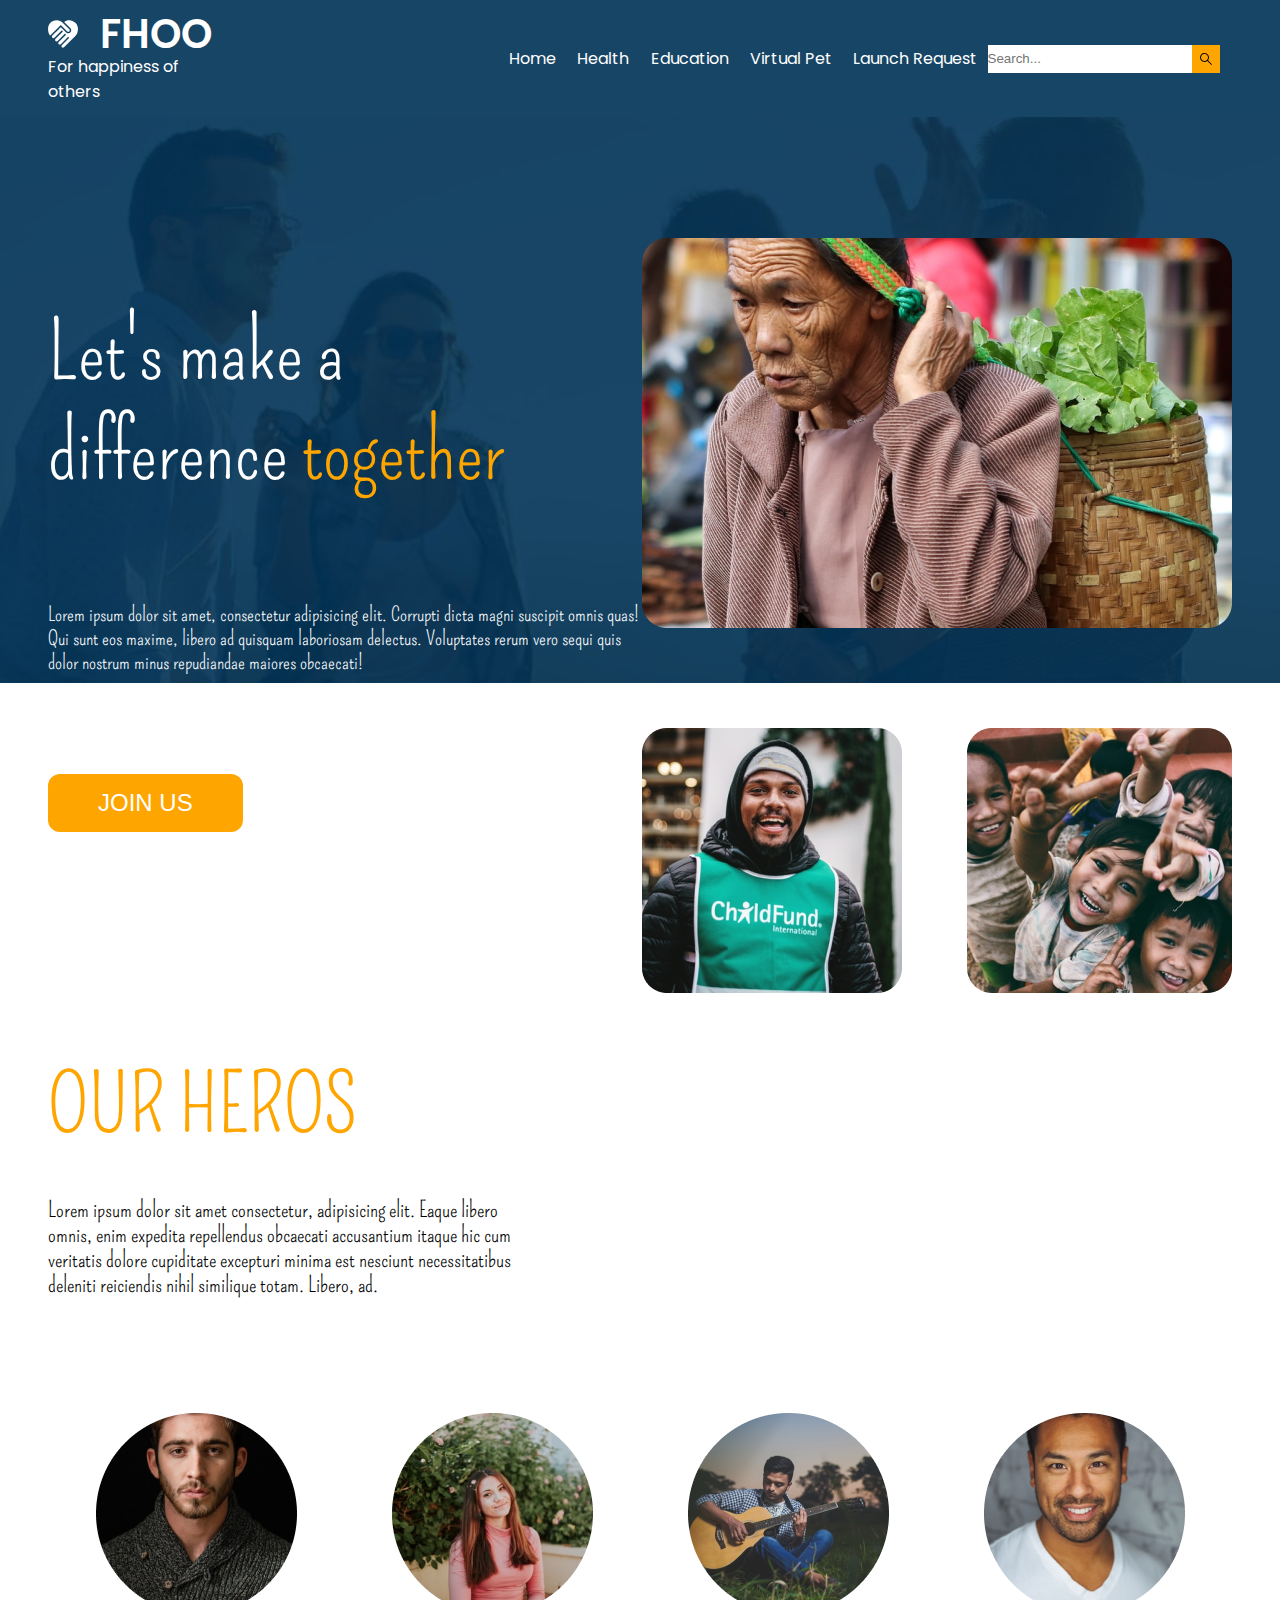
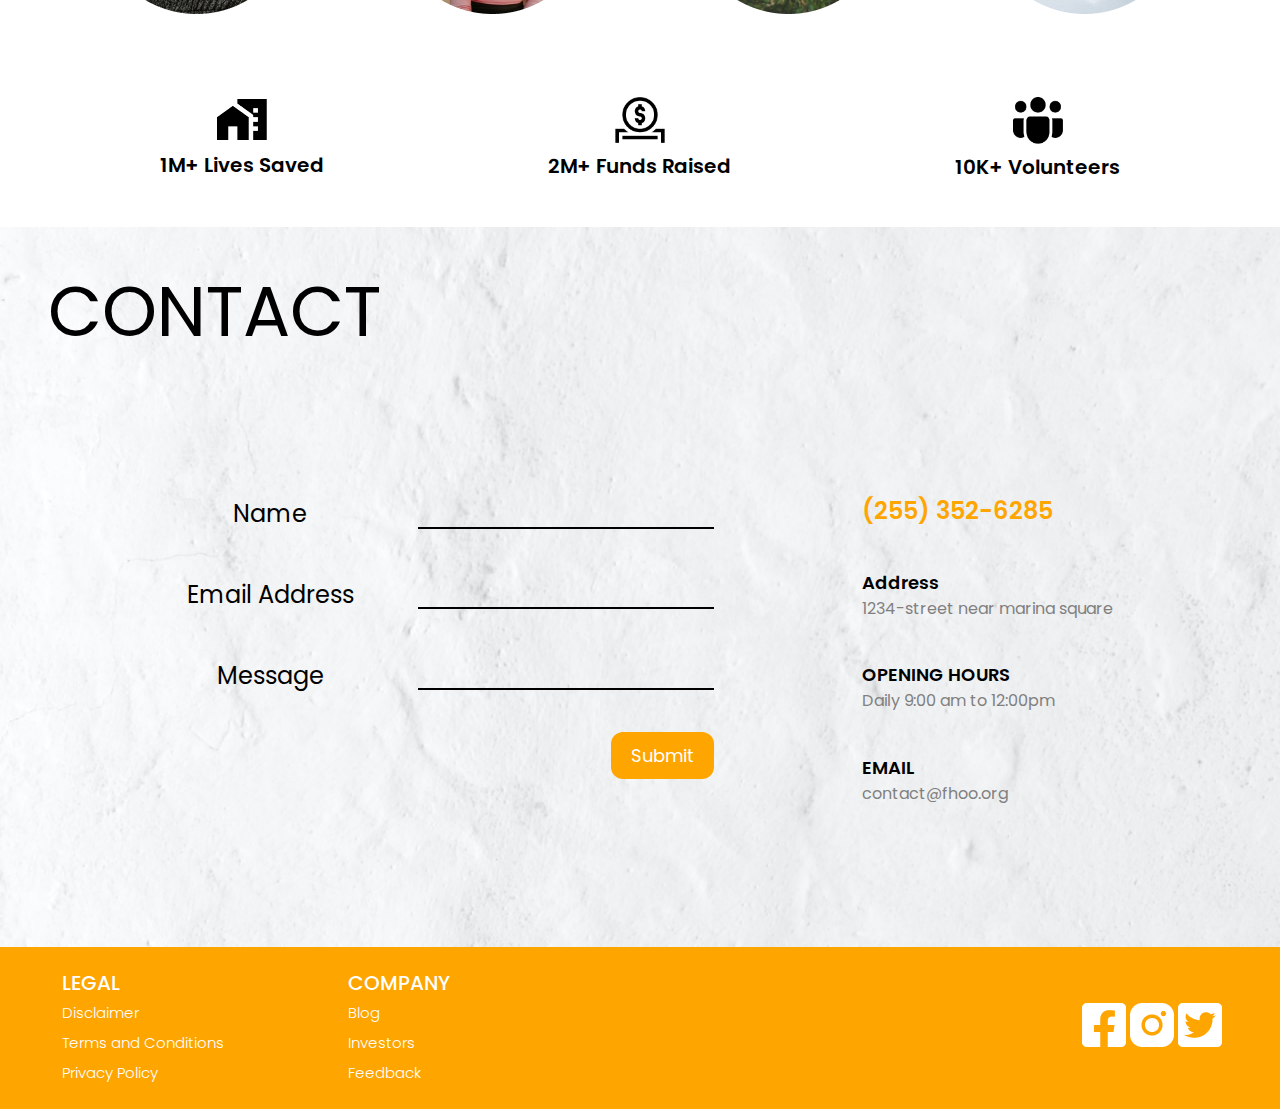
==== HTML/afterlogin_homepage.html @ 7c35b4ed "afterlogin and user dashboard page added" ====
<!DOCTYPE html>
<html lang="en">
    
<head>
    <meta charset="UTF-8">
    <meta http-equiv="X-UA-Compatible" content="IE=edge">
    <meta name="viewport" content="width=device-width, initial-scale=1.0">
    <title>FHOO</title>
    <link rel="stylesheet" href="/CSS/afterlogin_homepage.css">
    <link rel="preconnect" href="https://fonts.gstatic.com">
    <link href="https://fonts.googleapis.com/css2?family=Poppins:wght@100;200;300;400;500;600;700&display=swap" rel="stylesheet">
    <link rel="preconnect" href="https://fonts.gstatic.com">
    <link href="https://fonts.googleapis.com/css2?family=Pompiere&display=swap" rel="stylesheet">
</head>

<body>
    <nav id="navbar">
        <div class="logo">
            <div class="main-logo">
                <svg width="30" height="28" viewBox="0 0 30 28" fill="none" xmlns="http://www.w3.org/2000/svg">
                    <path d="M16.125 1.91009C17.625 0.830088 19.365 0.290088 21.33 0.290088C22.41 0.290088 23.595 0.575088 24.885 1.17509C26.175 1.76009 27.195 2.45009 27.945 3.24509C29.49 5.16509 30.135 7.40009 29.91 9.95009C29.67 12.5001 28.83 14.4951 27.375 15.9051L15.99 27.2901C15.705 27.5751 15.345 27.7101 14.925 27.7101C14.505 27.7101 14.16 27.5751 13.875 27.2901C13.7365 27.1534 13.6277 26.9896 13.5554 26.8089C13.4831 26.6283 13.4489 26.4346 13.455 26.2401C13.455 25.8201 13.59 25.4601 13.875 25.1751L20.76 18.2901C21.135 17.9601 21.135 17.6151 20.76 17.2401C20.385 16.8651 20.04 16.8651 19.71 17.2401L12.825 24.1251C12.6862 24.2649 12.5199 24.3744 12.3365 24.4467C12.1532 24.519 11.9569 24.5525 11.76 24.5451C11.34 24.5451 10.995 24.4101 10.71 24.1251C10.5715 23.9884 10.4627 23.8246 10.3904 23.6439C10.3181 23.4633 10.2839 23.2696 10.29 23.0751C10.29 22.6551 10.425 22.2951 10.71 22.0101L17.595 15.1251C18 14.7501 18 14.3751 17.595 14.0001C17.25 13.6251 16.92 13.6251 16.545 14.0001L9.66001 20.9601C9.51961 21.0978 9.35301 21.2059 9.17008 21.278C8.98714 21.3502 8.7916 21.3849 8.59501 21.3801C8.17501 21.3801 7.81501 21.2451 7.50001 20.9601C7.20001 20.6751 7.05001 20.3301 7.05001 19.9101C7.05001 19.4901 7.21501 19.1151 7.54501 18.7851L14.445 11.8851C14.82 11.5101 14.82 11.1651 14.445 10.8351C14.07 10.5051 13.71 10.5051 13.38 10.8351L6.42001 17.7501C6.09001 18.0501 5.74501 18.2151 5.37001 18.2151C4.95001 18.2151 4.59001 18.0651 4.32001 17.7501C4.03501 17.4501 3.88501 17.0901 3.88501 16.6701C3.88501 16.2501 4.03501 15.9051 4.32001 15.6201C8.91001 11.0001 11.745 8.21009 12.825 7.17509L18.165 12.4551C18.75 13.0101 19.425 13.2951 20.25 13.2951C21.3 13.2951 22.125 12.8751 22.74 12.0351C23.16 11.4201 23.31 10.7451 23.19 9.99509C23.07 9.24509 22.755 8.61509 22.245 8.09009L16.125 1.91009ZM19.215 11.4051L12.825 5.00009L2.20501 15.6201C0.94501 14.3451 0.22501 12.3951 0.0600105 9.74009C-0.10499 7.10009 0.61501 4.80509 2.20501 2.88509C3.99001 1.11509 6.12001 0.215088 8.59501 0.215088C11.085 0.215088 13.2 1.11509 14.925 2.88509L21.33 9.29009C21.615 9.57509 21.75 9.92009 21.75 10.3401C21.75 10.7601 21.615 11.1201 21.33 11.4051C21.045 11.6751 20.7 11.8251 20.25 11.8251C19.845 11.8251 19.5 11.6751 19.215 11.4051Z" fill="white"/>
                </svg>
                <span class="name">FHOO</span>     
            </div>
           <div class="logo-text"><p>For happiness of others</p></div>
        </div>

        <div class="navlinks">
            <ul>
                <li>
                    <a href="#" class="nav-btn" onclick="Redirect_home();">Home</a>
                </li>
                <li>
                    <a href="#" onclick="myFunction_1(event)" class="nav-btn dropdown-menu">Health</a>
                    <div class="dropdown">
                        <div id="blood-bank" onclick="Redirect_blood();">Blood Bank</div>
                        <div id="food-bank" onclick="Redirect_food();">Food Bank</div>
                        <div id="medical-requirements" onclick="Redirect_medical();">Medical Requirements</div>
                    </div>
                </li>
                <li>
                    <a href="#" onclick="myFunction_2(event)" class="nav-btn dropdown-menu">Education</a>
                    <div class="dropdown">
                        <div id="volunteer">Volunteer</div>
                        <div id="donate">Donate</div>
                    </div>
                </li>
                <li>
                    <a href="#" class="nav-btn">Virtual Pet</a>
                </li>
                <li>
                    <a href="#" class="nav-btn">Launch Request</a>
                </li>
            </ul>

        </div>

        <div class="nav-search">

            <input type="text" placeholder="Search...">
            <svg class = "search-bg"width="28" height="28" viewBox="0 0 28 28" fill="none" xmlns="http://www.w3.org/2000/svg">
                <rect width="28" height="28" fill="#FFA500"/>
            </svg>
            <svg class="search-icon" width="12" height="12" viewBox="0 0 12 12" fill="none" xmlns="http://www.w3.org/2000/svg">
                <path d="M7.30903 8.01603C6.41045 8.73391 5.27109 9.08049 4.12496 8.98457C2.97883 8.88865 1.91293 8.35753 1.14617 7.50027C0.379405 6.64302 -0.0300168 5.52471 0.00198856 4.37502C0.0339939 3.22533 0.504997 2.13153 1.31827 1.31827C2.13153 0.504997 3.22533 0.0339939 4.37502 0.00198856C5.52471 -0.0300168 6.64302 0.379405 7.50027 1.14617C8.35753 1.91293 8.88865 2.97883 8.98457 4.12496C9.08049 5.27109 8.73391 6.41045 8.01603 7.30903L11.854 11.146C11.9479 11.2399 12.0007 11.3673 12.0007 11.5C12.0007 11.6328 11.9479 11.7601 11.854 11.854C11.7601 11.9479 11.6328 12.0007 11.5 12.0007C11.3673 12.0007 11.2399 11.9479 11.146 11.854L7.31003 8.01603H7.30903ZM8.00003 4.50003C8.00003 4.0404 7.9095 3.58528 7.73361 3.16064C7.55772 2.736 7.29991 2.35016 6.9749 2.02516C6.6499 1.70015 6.26406 1.44234 5.83942 1.26645C5.41478 1.09056 4.95966 1.00003 4.50003 1.00003C4.0404 1.00003 3.58528 1.09056 3.16064 1.26645C2.736 1.44234 2.35016 1.70015 2.02516 2.02516C1.70015 2.35016 1.44234 2.736 1.26645 3.16064C1.09056 3.58528 1.00003 4.0404 1.00003 4.50003C1.00003 5.42829 1.36878 6.31853 2.02516 6.9749C2.68153 7.63128 3.57177 8.00003 4.50003 8.00003C5.42829 8.00003 6.31853 7.63128 6.9749 6.9749C7.63128 6.31853 8.00003 5.42829 8.00003 4.50003Z" fill="black"/>
            </svg>     
        </div>

        <div class="profile">
            <img onclick="myFunction_3(event)" src="/Assets/Ellipse 7.png">
            <div class="dropdown1">
                <div id="profile" onclick="Redirect_userdashboard();">Profile</div>
                <div id="logout" onclick="Redirect_home();">Log Out</div>
            </div>
        </div>
    </nav>

    <div class="home-content">
        <div class="home-left">
            <div class="home-heading">
                <p>Let's make a</p>
                <p>difference <span>together</span></p>
            </div>
            <div class="home-text">
                <p>Lorem ipsum dolor sit amet, consectetur adipisicing elit. Corrupti dicta magni suscipit omnis quas! Qui sunt eos   maxime, libero ad quisquam laboriosam delectus. Voluptates rerum vero sequi quis dolor nostrum minus repudiandae maiores obcaecati!</p>
            </div>
            <div class="home-btn"><button class = "join-btn" onclick="Redirect_signup();">JOIN US</button></div>
        </div>
        <div class="home-right">
            <div class="main-img"><img src="/Assets/home image 1.png" alt="home page image 1" class="home-img"></div>
            <div class="secondary-img">
                <img src="/Assets/home image 2.png" alt="home page image 2" class="home-img">
                <img src="/Assets/home image 3.png" alt="home page image 3" class="home-img">
            </div>
        </div>
    </div>

    <div class="hero-section">
        <div class="hero-heading">
            <p class="hero-head">OUR HEROS</p>
            <p class="hero-text">Lorem ipsum dolor sit amet consectetur, adipisicing elit. Eaque libero omnis, enim expedita repellendus obcaecati accusantium itaque hic cum veritatis dolore cupiditate excepturi minima est nesciunt necessitatibus deleniti reiciendis nihil similique totam. Libero, ad.</p>
        </div>
        <div class="hero-img">
            <img src="/Assets/hero image 1.png" alt="member image">
            <img src="/Assets/hero image 2.png" alt="member image">
            <img src="/Assets/hero image 3.png" alt="member image">
            <img src="/Assets/hero image 4.png" alt="member image">
        </div>
        <div class="work">
            <div class="lives-rescue">
                <img src="/Assets/building icon.png" alt="">
                <p>1M+ Lives Saved</p>
            </div>
            <div class="funds">
                <img src="/Assets/funds icon.png" alt="">
                <p>2M+ Funds Raised</p>
            </div>
            <div class="volunteers">
                <img src="/Assets/member icon.png" alt="">
                <p>10K+ Volunteers</p>
            </div>
        </div>
    </div>

    <div class="contact-section">
        <div class="contact-heading">CONTACT</div>
        <div class="main-contact">
            <div class="contact-left">
                <form action="#" id="form">
                    <div class="contact-name form-divs">
                        <p>Name</p>
                        <input type="text">
                    </div>
                    <div class="contact-email form-divs">
                        <p>Email Address</p>
                        <input type="email" name="email" id="email-address">
                    </div>
                    <div class="contact-msg form-divs">
                        <p>Message</p>
                        <input type="text">
                    </div>
                    
                    <div class="submit form-divs">
                        <div id="submit">Submit</div>
                    </div>
                    <span id="msg"></span>
                </form>
            </div>
            <div class="contact-right">
                <div class="phone">(255) 352-6285</div>
                <div class="address">
                    <p class="right-heads">Address</p>
                    <p class="right-text">1234-street near marina square</p>
                </div>
                <div class="opening-hrs">
                    <p class="right-heads">OPENING HOURS</p>
                    <p class="right-text">Daily 9:00 am to 12:00pm</p>
                </div>
                <div class="email-id">
                    <p class="right-heads">EMAIL</p>
                    <p class="right-text">contact@fhoo.org</p>
                </div>
            </div>
        </div>
    </div>

    <footer>
        <div class="footer-left">
            <div class="left-list">
                <p class="left-heading">LEGAL</p>
                <p class="left-text">Disclaimer</p>
                <p class="left-text">Terms and Conditions</p>
                <p class="left-text">Privacy Policy</p>
            </div>
            <div class="right-list">
                <p class="left-heading">COMPANY</p>
                <p class="left-text">Blog</p>
                <p class="left-text">Investors</p>
                <p class="left-text">Feedback</p>
            </div>
        </div>
        <div class="footer-right">
            <div class="social-icons">
                <a href="#"><img src="/Assets/facebook icon.png" alt="facebook icon"></a>
                <a href="#"><img src="/Assets/instagram icon.png" alt="instagram icon"></a>
                <a href="#"><img src="/Assets/twitter icon.png" alt="twitter icon"></a>
            </div>
        </div>
    </footer>
    <script type="text/javascript" src="/Js/App.js"></script>
</body>
</html>
---- CSS/afterlogin_homepage.css ----
*{
    margin: 0;
    padding: 0;
    box-sizing: border-box;
}
body{
    background: url("/Assets/home\ page\ background.jpeg");
    background-repeat: no-repeat;
    background-size: contain;
    /* background-size: cover; */
}

/* NAVBAR STYLING STARTS */
nav{
    font-family: 'Poppins', sans-serif;
    position: sticky;
    top: 0;
    height: 13vh;
    display: flex;
    justify-content: space-between;
    align-items: center;
    color: white;
    z-index: 10;
}
   
#navbar{
    background-color: rgb(23, 69, 102);
}

.navlinks{
    margin-left: 17rem;
    width: 40%;
}
.navlinks ul{
    list-style: none;
    display: flex;
    justify-content: space-around;
    align-items: center;
    height: 100%;
}
.navlinks ul a{
    color: white;
    text-decoration: none;
}
.navlinks ul a:hover{
    color: #FFA500;
    cursor: pointer;
}
.logo{
    margin-left: 3rem;
    display: flex;
    flex-direction: column;
}
.main-logo svg{
    height: 40px;
}
.logo .name{
    line-height: 100%;
    margin-right: 15px;
    font-size: 40px;
    font-weight: 600;
}
.nav-search{
    width: 20%;
    display: flex;
    justify-content: center;
    align-items: center;
    margin-right: 3rem;
}

.main-logo{
    display: flex;
    justify-content: space-between;
    align-items: flex-end;
}
.nav-search input{
    flex-grow: 2;
    border: none;
    height: 28px;
}
.nav-search svg:hover{
    cursor: pointer;

}
.search-icon{
    position: relative;
    right: 20px;
}

.dropdown{
    margin-top: 10px;
    border-radius: 10px;
    background-color: #FFA500;
    color: white;
    padding: 5px 10px;
    position: absolute;
    z-index: 10;
    display: none;
}

.dropdown1{
    margin-top: 25px;
    right: 25px;
    border-radius: 10px;
    background-color: #FFA500;
    color: white;
    padding: 5px 10px;
    position: absolute;
    z-index: 10;
    display: none;
}

.dropdown div{
    color: black;
    padding: 12px 16px;
    text-decoration: none;
    display: block;
}

.dropdown1 div{
    color: black;
    padding: 12px 16px;
    text-decoration: none;
    display: block;
}

.dropdown div:hover{
    background-color: #ddd;
    cursor: pointer;
}

.dropdown1 div:hover{
    background-color: #ddd;
    cursor: pointer;
}

.show {
    display: block;
}

.profile img{
    position: absolute;
    width: 50px;
    height: 50px;
    left: 1460px;
    top: 15px;
}

.profile img:hover{
    cursor: pointer;
}
/* NAVBAR STYLING ENDS */


/* HOME PAGE STYLING STARTS */
.home-content{
    display: flex;
    justify-content: center;
    align-items: center;
    margin: 0 3rem;
    height: 100vh;
}

.home-heading{
    font-size: 80px;
    line-height: 100px;
    color: white;
    font-family: Pompiere;
}
.home-heading span{
    color: #FFA500;
}
.home-text{
    font-size: 20px;
    color: white;
    line-height: 24px;
    font-family: Pompiere;
}
.join-btn{
    border: none;
    background-color: #FFA500;
    color: white;
    padding: 11px 50px;
    font-size: 24px;
    line-height: 36px;
    border-radius: 12px;
    transition: all 0.2s ease-in-out;
}
.join-btn:hover{
    transform: scale(1.05);
    cursor: pointer;
}
.home-left{
    display: flex;
    flex-direction: column;
    justify-content: space-around;
    height: 70%;
}
.hone-right{
    display: flex;
    flex-direction: column;
}

.secondary-img{
    position: relative;
    top: 6rem;
    display: flex;
    justify-content: space-between;
}

/* HOME PAGE STYLING ENDS */


/* HERO SECTION STYLING STARTS */
.hero-section{
    margin: 0 3rem;
    height: 90vh;
    display: flex;
    flex-direction: column;
    justify-content: space-around;
}
.hero-heading{
    display: flex;
    flex-direction: column;
    justify-content: space-around;
    font-family: Pompiere;
    line-height: 20px;
    width: 40%;
    height: 35%;
}
.hero-head{
    font-size: 80px;
    color: #FFA500;
}
.hero-text{
    font-size: 22px;
    line-height: 25px;
}
.hero-img{
    display: flex;
    justify-content: space-around;
    align-items: center;
}
.work{
    display: flex;
    justify-content: space-around;
    align-items: center;
}
.work img{
    width: 50px;
}
.work p{
    font-family: Poppins;
    font-size: 20px;
    font-weight: 600;
    color: black;
}
.lives-rescue, .funds, .volunteers{
    height: 100px;
    display: flex;
    flex-direction: column;
    justify-content: space-evenly;
    align-items: center;
}
/* HERO SECTION STYLING ENDS */

/* CONTACT SECTION STYLING STARTS */
.contact-section{
    background: url(/Assets/contact\ background.png);
    background-repeat: no-repeat;
    background-size: cover;
    font-family: Poppins;
    height: 80vh;
    padding: 0 3rem;
    display: flex;
    flex-direction: column;
    justify-content: space-evenly;
}
.contact-heading{
    font-size: 70px;
    line-height: 80px;
}
.main-contact{
    height: 70%;
    display: flex;
    justify-content: space-around;
    align-items: center;
}
.contact-left{
    width: 50%;
    height: 70%;
}
.contact-left form{
    height: 100%;
    display: flex;
    flex-direction: column;
    justify-content: space-around;
}
.form-divs{
    height: 25%;
    display: flex;
    justify-content: space-around;
    align-items: center;
}
.form-divs p, .form-divs input{
    font-size: 24px;
    width: 50%;
}
.form-divs input{
    outline: none;
    border: none;
    border-bottom: 2px solid black;
    background: none;
}
.form-divs p{
    text-align: center;
}
.submit div{
    padding: 10px 20px;
    font-size: 18px;
    color: white;
    background-color: #FFA500;
    border: none;
    border-radius: 12px;
    margin-left: auto;
    margin-top: 1-px;
    transition: all 0.2s ease-in;
}
.submit div:hover{
    font-weight: 600;
    cursor: pointer;
    transform: scale(1.05);
}
#msg{
    font-size: 20px;
    margin-left: 225px;
    margin-top: 30px;
}
.contact-right{
    width: 25%;
    height: 70%;
    display: flex;
    flex-direction: column;
    justify-content: space-around;
}
.contact-right .phone{
    font-size: 24px;
    color: #FFA500;
    font-weight: 600;
}
.contact-right .right-heads{
    font-size: 18px;
    font-weight: 600;
}
.contact-right .right-text{
    color: grey;
}
/* CONTACT SECTION STYLING ENDS */

/* FOOTER STYLING STARTS */
footer{
    font-family: Poppins;
    height: 18vh;
    background-color: #FFA500;
    display: flex;
    justify-content: space-between;
    align-items: center;
}
.footer-left{
    display: flex;
    justify-content: space-around;
    align-items: center;
    width: 40%;
    height: 100%;
}
.footer-right{
    width: 20%;
    text-align: center;
}
.left-heading{
    font-size: 20px;
    color: white;
    font-weight: 500;
}
.left-text{
    color: white;
    font-size: 15px;
    font-weight: 300;
    line-height: 30px;
}
.left-text:hover{
    cursor: pointer;
}
/* FOOTER STYLING ENDS */
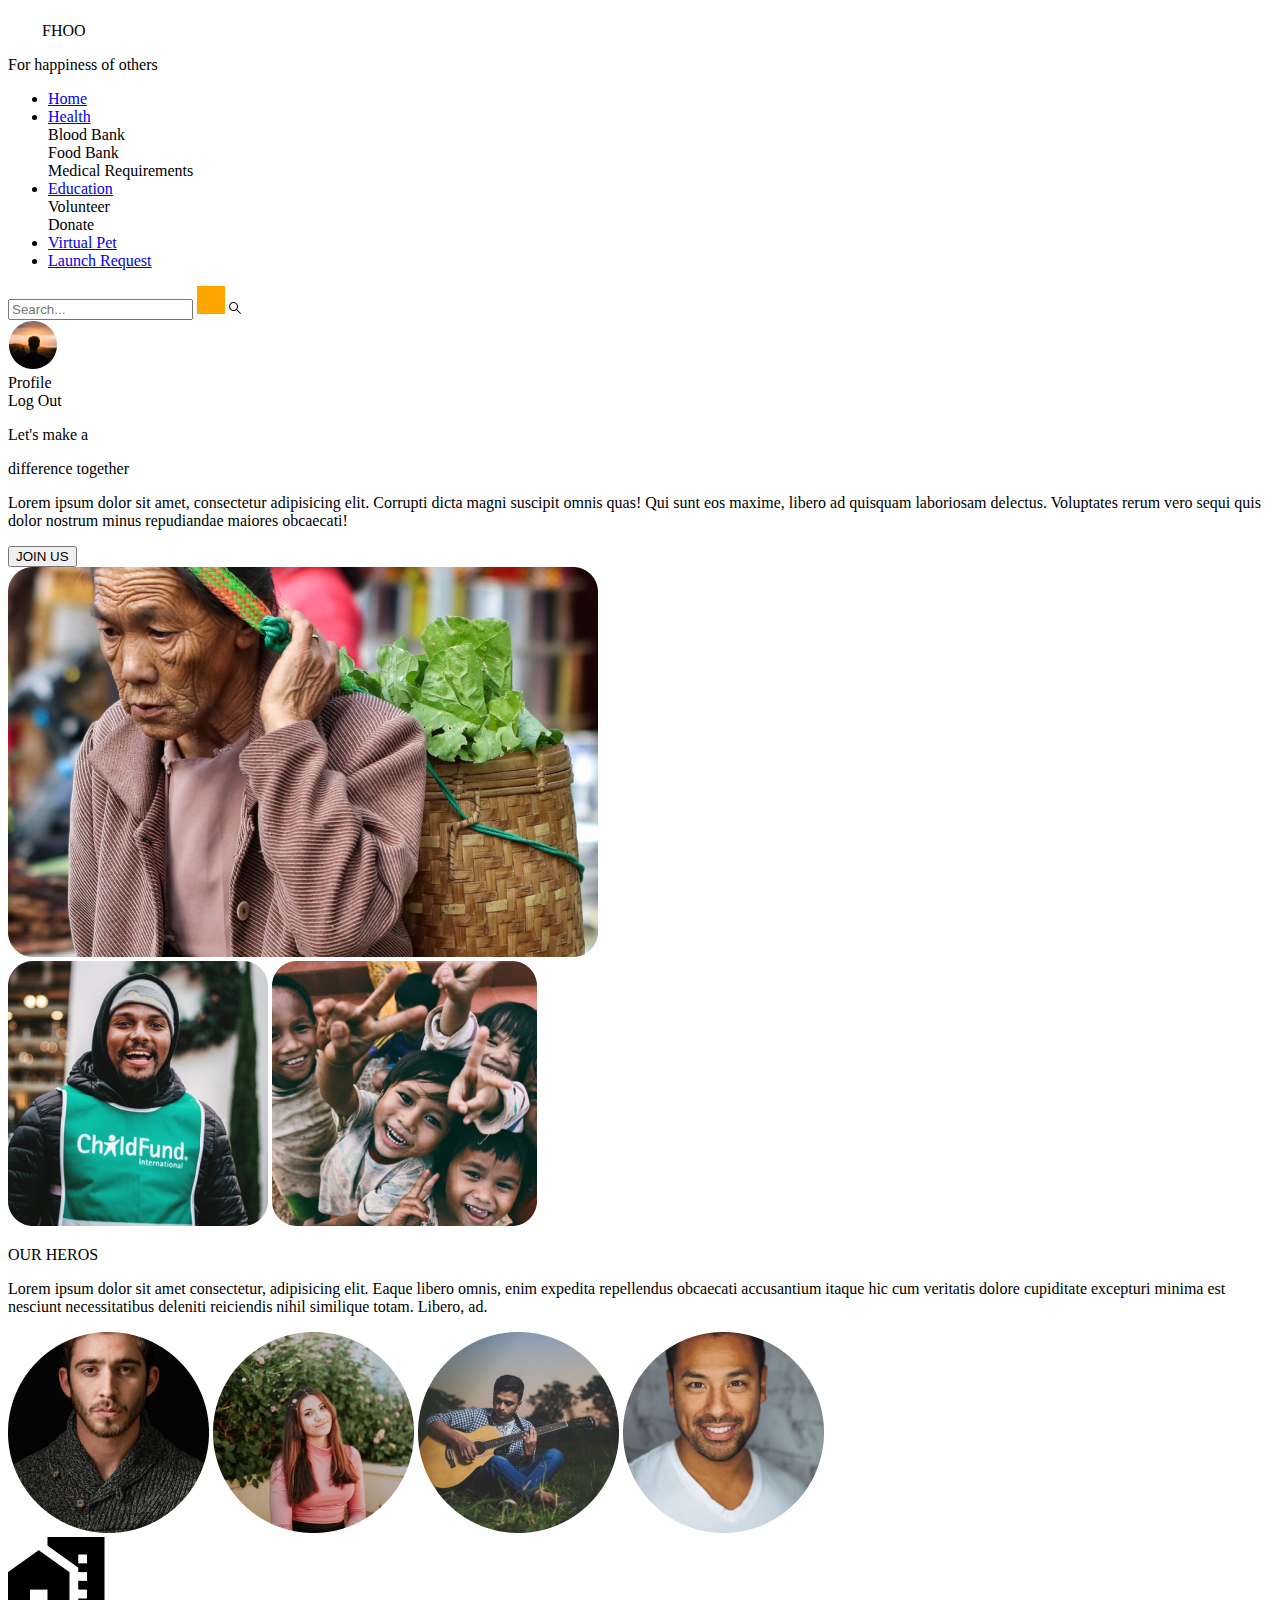
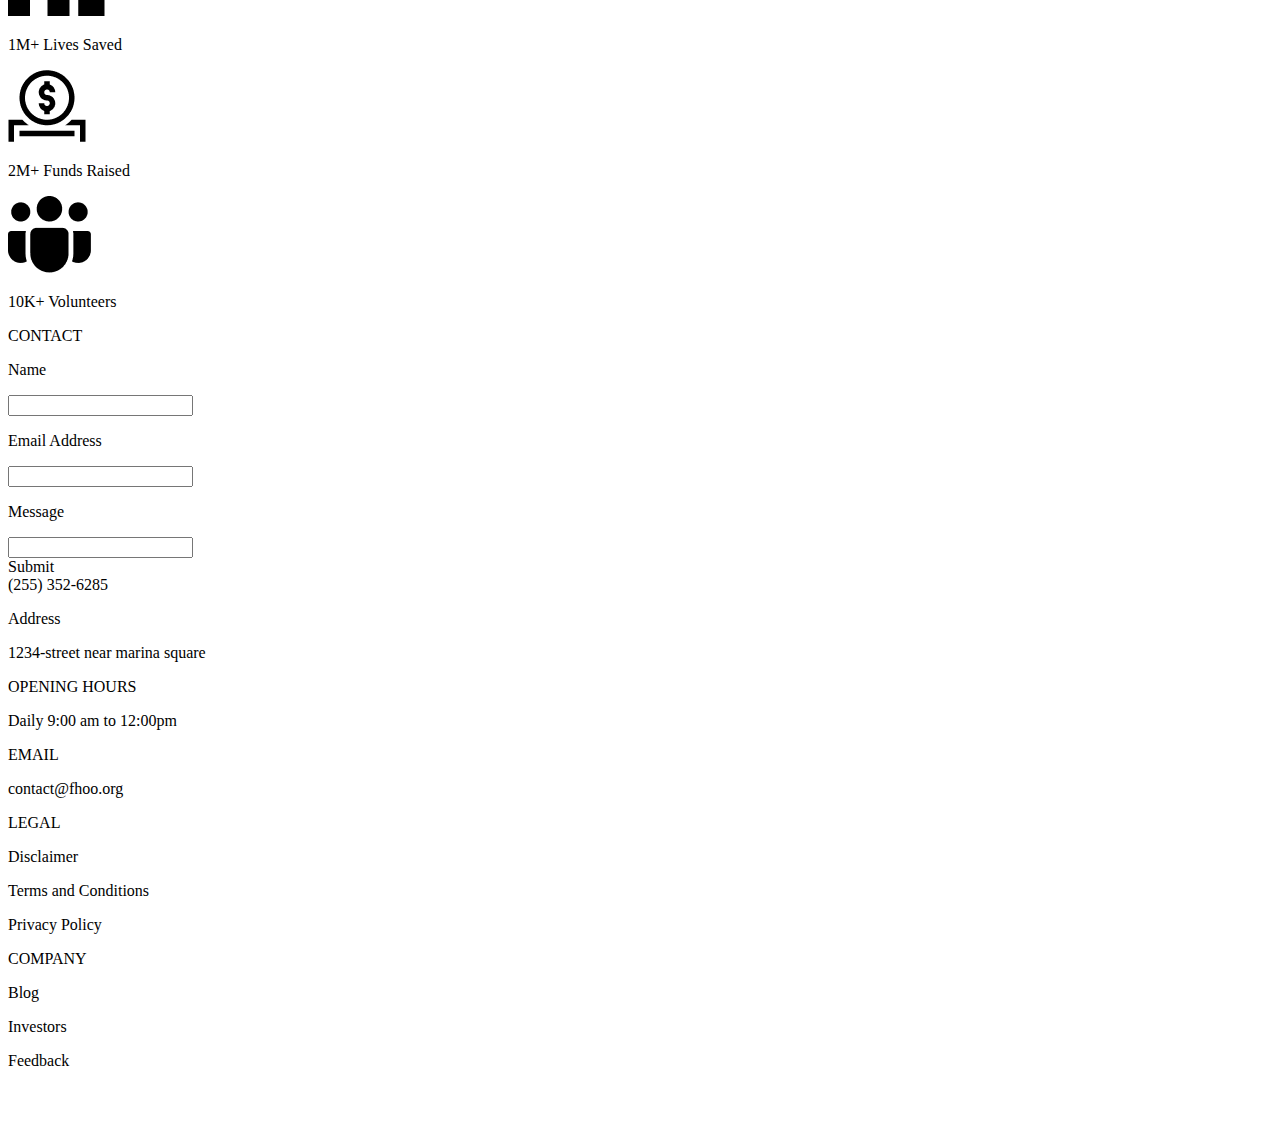
==== commit 91f23e57: "css linking issue resoved" ====
--- a/HTML/afterlogin_homepage.html
+++ b/HTML/afterlogin_homepage.html
@@ -1,18 +1,16 @@
 <!DOCTYPE html>
-<html lang="en">
-    
+<html lang="en"> 
 <head>
     <meta charset="UTF-8">
     <meta http-equiv="X-UA-Compatible" content="IE=edge">
     <meta name="viewport" content="width=device-width, initial-scale=1.0">
     <title>FHOO</title>
-    <link rel="stylesheet" href="/CSS/afterlogin_homepage.css">
+    <link rel="stylesheet" href="CSS/afterlogin_homepage.css">
     <link rel="preconnect" href="https://fonts.gstatic.com">
     <link href="https://fonts.googleapis.com/css2?family=Poppins:wght@100;200;300;400;500;600;700&display=swap" rel="stylesheet">
     <link rel="preconnect" href="https://fonts.gstatic.com">
     <link href="https://fonts.googleapis.com/css2?family=Pompiere&display=swap" rel="stylesheet">
 </head>
-
 <body>
     <nav id="navbar">
         <div class="logo">
@@ -24,7 +22,6 @@
             </div>
            <div class="logo-text"><p>For happiness of others</p></div>
         </div>
-
         <div class="navlinks">
             <ul>
                 <li>
@@ -52,9 +49,7 @@
                     <a href="#" class="nav-btn">Launch Request</a>
                 </li>
             </ul>
-
         </div>
-
         <div class="nav-search">
 
             <input type="text" placeholder="Search...">
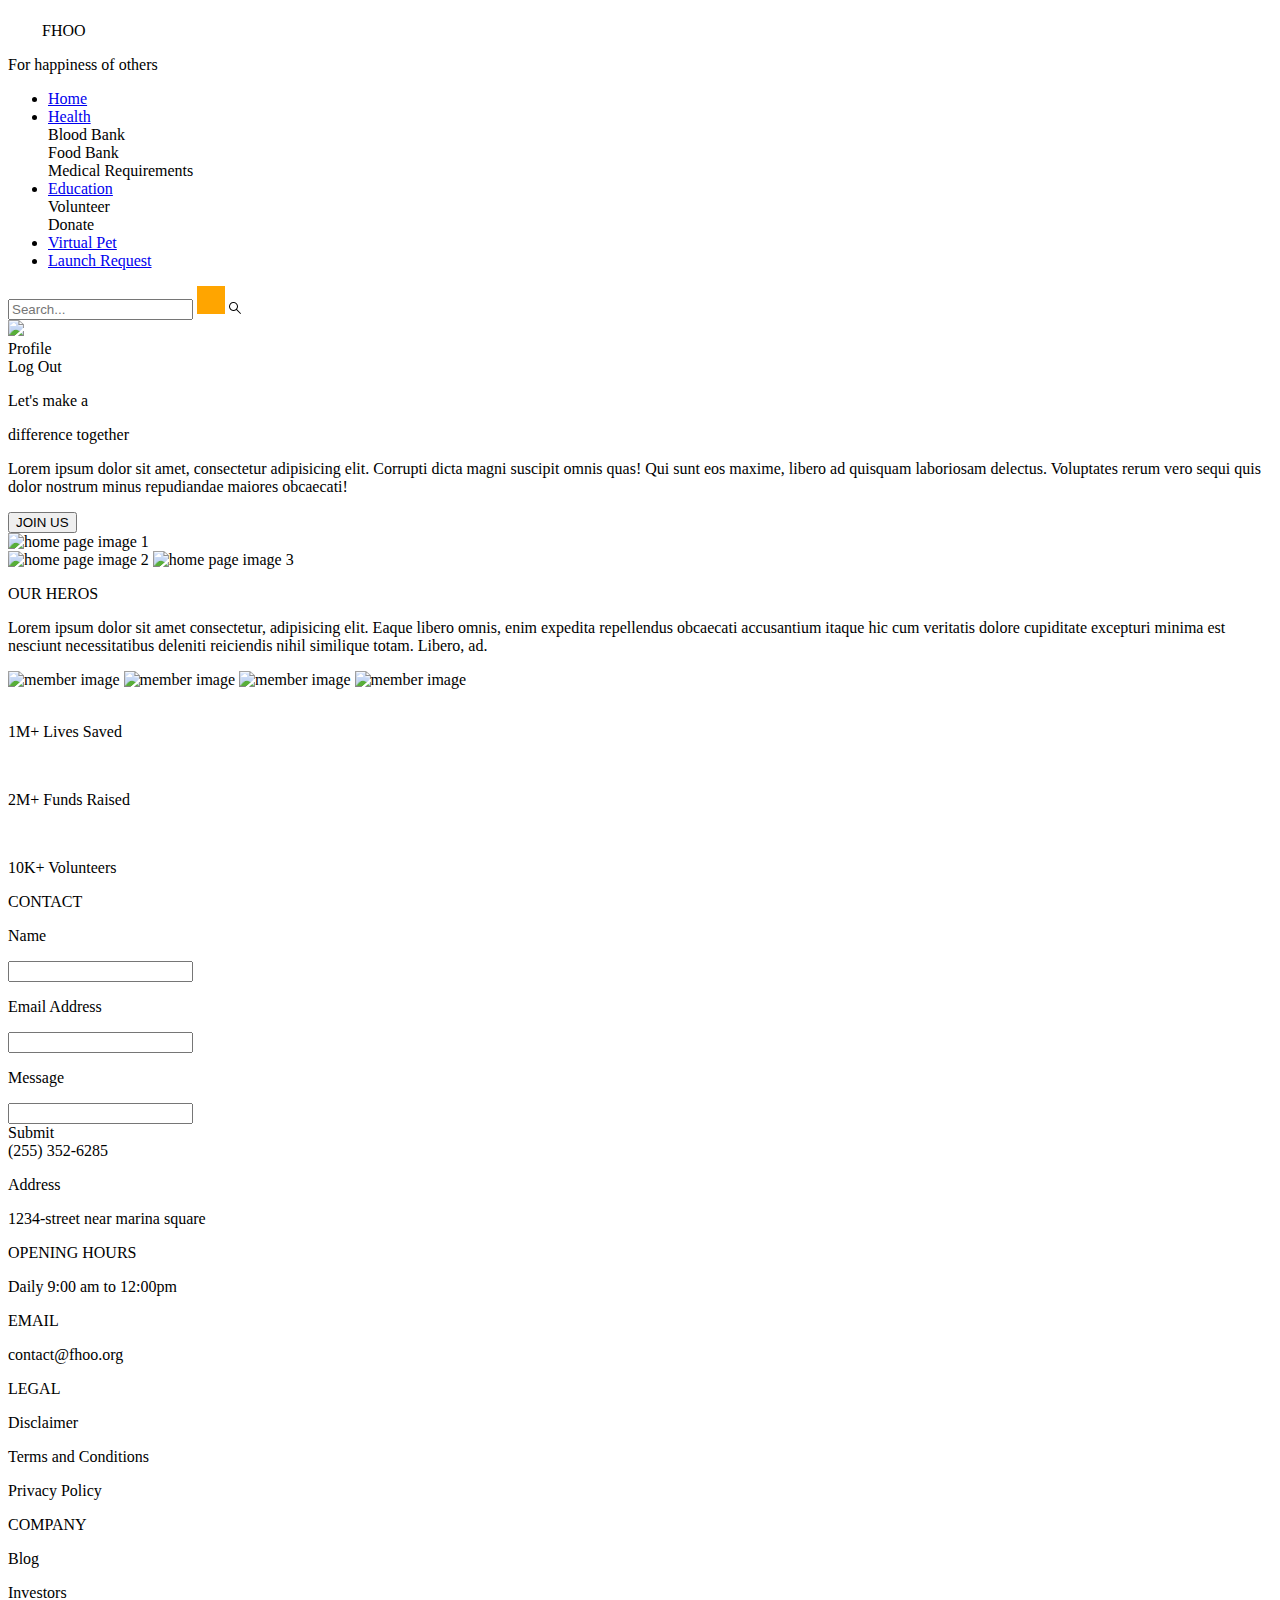
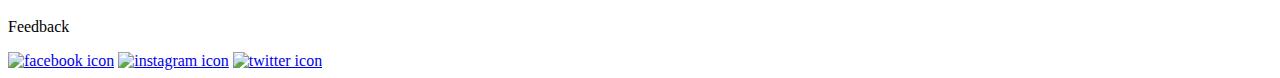
==== commit eaefc7cb: "other file and image linking issues resolved" ====
--- a/HTML/afterlogin_homepage.html
+++ b/HTML/afterlogin_homepage.html
@@ -62,7 +62,7 @@
         </div>
 
         <div class="profile">
-            <img onclick="myFunction_3(event)" src="/Assets/Ellipse 7.png">
+            <img onclick="myFunction_3(event)" src="Assets/Ellipse 7.png">
             <div class="dropdown1">
                 <div id="profile" onclick="Redirect_userdashboard();">Profile</div>
                 <div id="logout" onclick="Redirect_home();">Log Out</div>
@@ -82,10 +82,10 @@
             <div class="home-btn"><button class = "join-btn" onclick="Redirect_signup();">JOIN US</button></div>
         </div>
         <div class="home-right">
-            <div class="main-img"><img src="/Assets/home image 1.png" alt="home page image 1" class="home-img"></div>
+            <div class="main-img"><img src="Assets/home image 1.png" alt="home page image 1" class="home-img"></div>
             <div class="secondary-img">
-                <img src="/Assets/home image 2.png" alt="home page image 2" class="home-img">
-                <img src="/Assets/home image 3.png" alt="home page image 3" class="home-img">
+                <img src="Assets/home image 2.png" alt="home page image 2" class="home-img">
+                <img src="Assets/home image 3.png" alt="home page image 3" class="home-img">
             </div>
         </div>
     </div>
@@ -96,22 +96,22 @@
             <p class="hero-text">Lorem ipsum dolor sit amet consectetur, adipisicing elit. Eaque libero omnis, enim expedita repellendus obcaecati accusantium itaque hic cum veritatis dolore cupiditate excepturi minima est nesciunt necessitatibus deleniti reiciendis nihil similique totam. Libero, ad.</p>
         </div>
         <div class="hero-img">
-            <img src="/Assets/hero image 1.png" alt="member image">
-            <img src="/Assets/hero image 2.png" alt="member image">
-            <img src="/Assets/hero image 3.png" alt="member image">
-            <img src="/Assets/hero image 4.png" alt="member image">
+            <img src="Assets/hero image 1.png" alt="member image">
+            <img src="Assets/hero image 2.png" alt="member image">
+            <img src="Assets/hero image 3.png" alt="member image">
+            <img src="Assets/hero image 4.png" alt="member image">
         </div>
         <div class="work">
             <div class="lives-rescue">
-                <img src="/Assets/building icon.png" alt="">
+                <img src="Assets/building icon.png" alt="">
                 <p>1M+ Lives Saved</p>
             </div>
             <div class="funds">
-                <img src="/Assets/funds icon.png" alt="">
+                <img src="Assets/funds icon.png" alt="">
                 <p>2M+ Funds Raised</p>
             </div>
             <div class="volunteers">
-                <img src="/Assets/member icon.png" alt="">
+                <img src="Assets/member icon.png" alt="">
                 <p>10K+ Volunteers</p>
             </div>
         </div>
@@ -176,13 +176,13 @@
         </div>
         <div class="footer-right">
             <div class="social-icons">
-                <a href="#"><img src="/Assets/facebook icon.png" alt="facebook icon"></a>
-                <a href="#"><img src="/Assets/instagram icon.png" alt="instagram icon"></a>
-                <a href="#"><img src="/Assets/twitter icon.png" alt="twitter icon"></a>
+                <a href="#"><img src="Assets/facebook icon.png" alt="facebook icon"></a>
+                <a href="#"><img src="Assets/instagram icon.png" alt="instagram icon"></a>
+                <a href="#"><img src="Assets/twitter icon.png" alt="twitter icon"></a>
             </div>
         </div>
     </footer>
-    <script type="text/javascript" src="/Js/App.js"></script>
+    <script type="text/javascript" src="Js/App.js"></script>
 </body>
 </html>
 
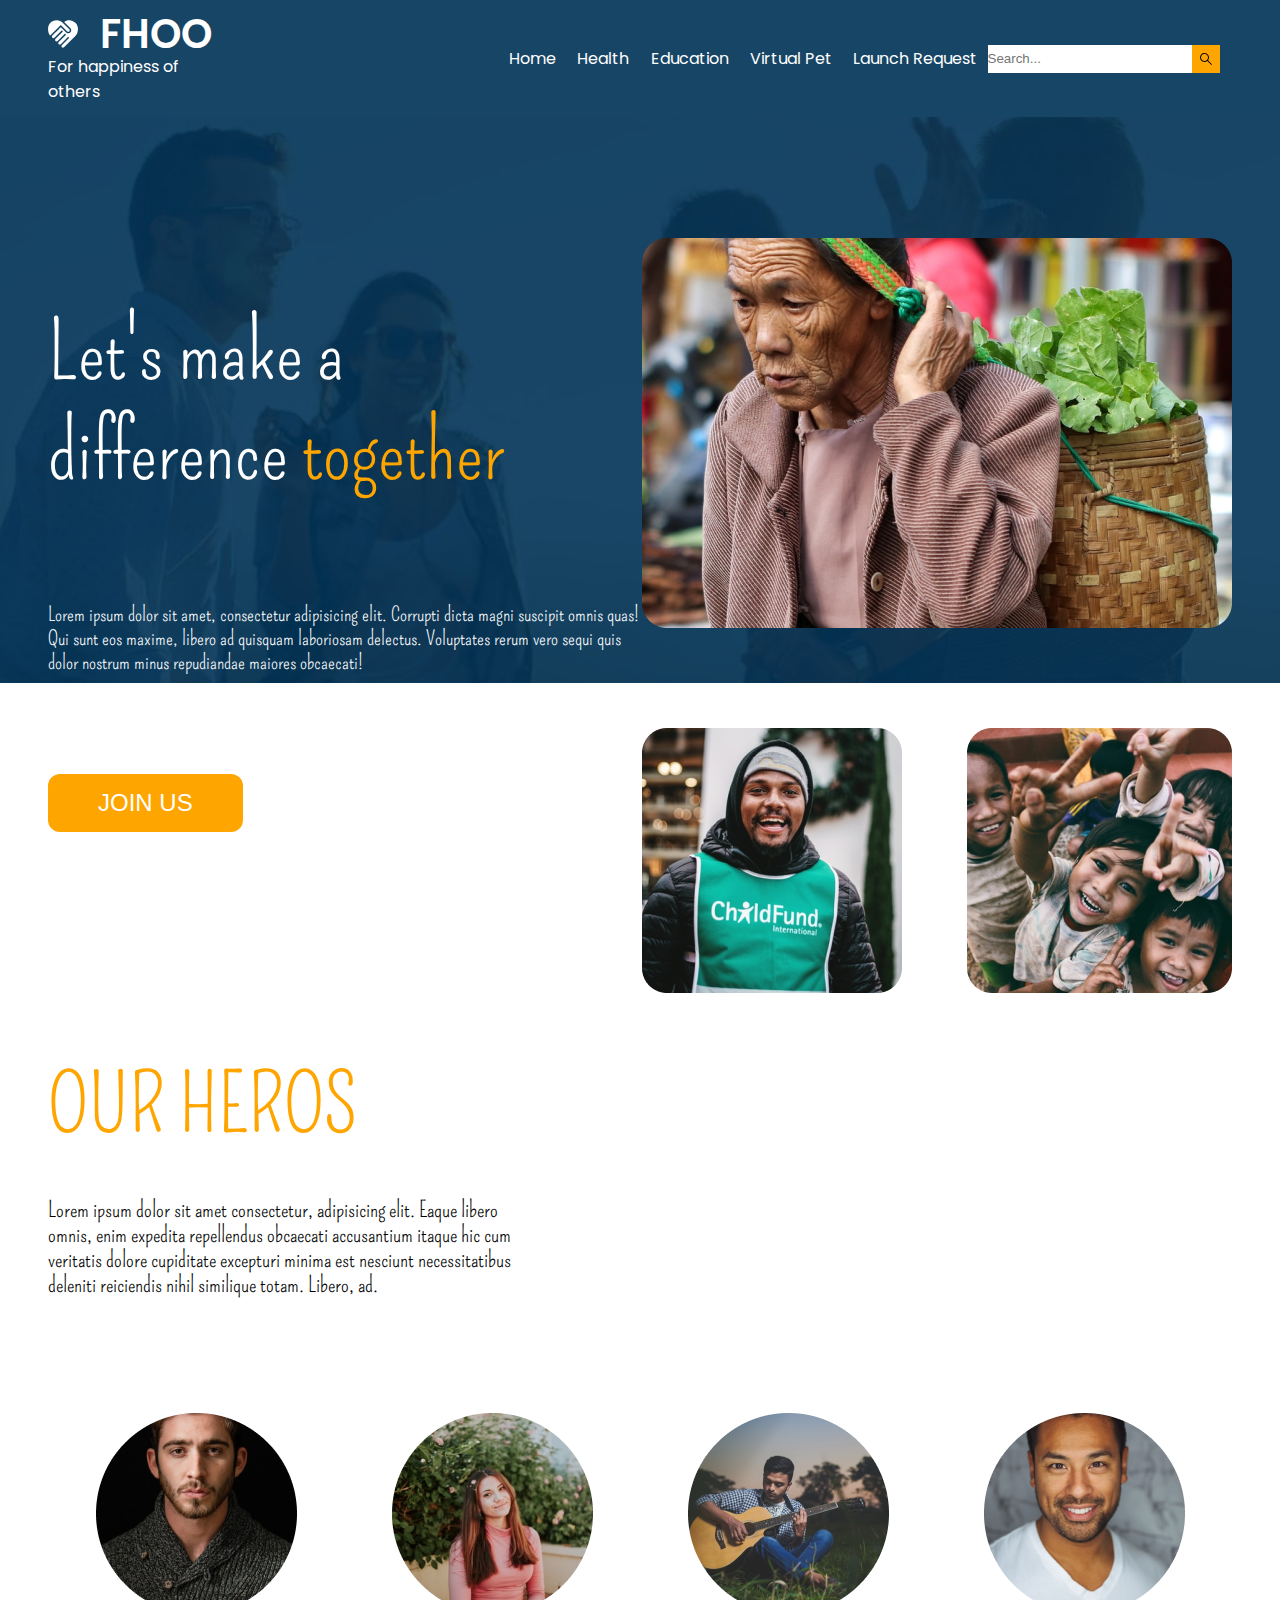
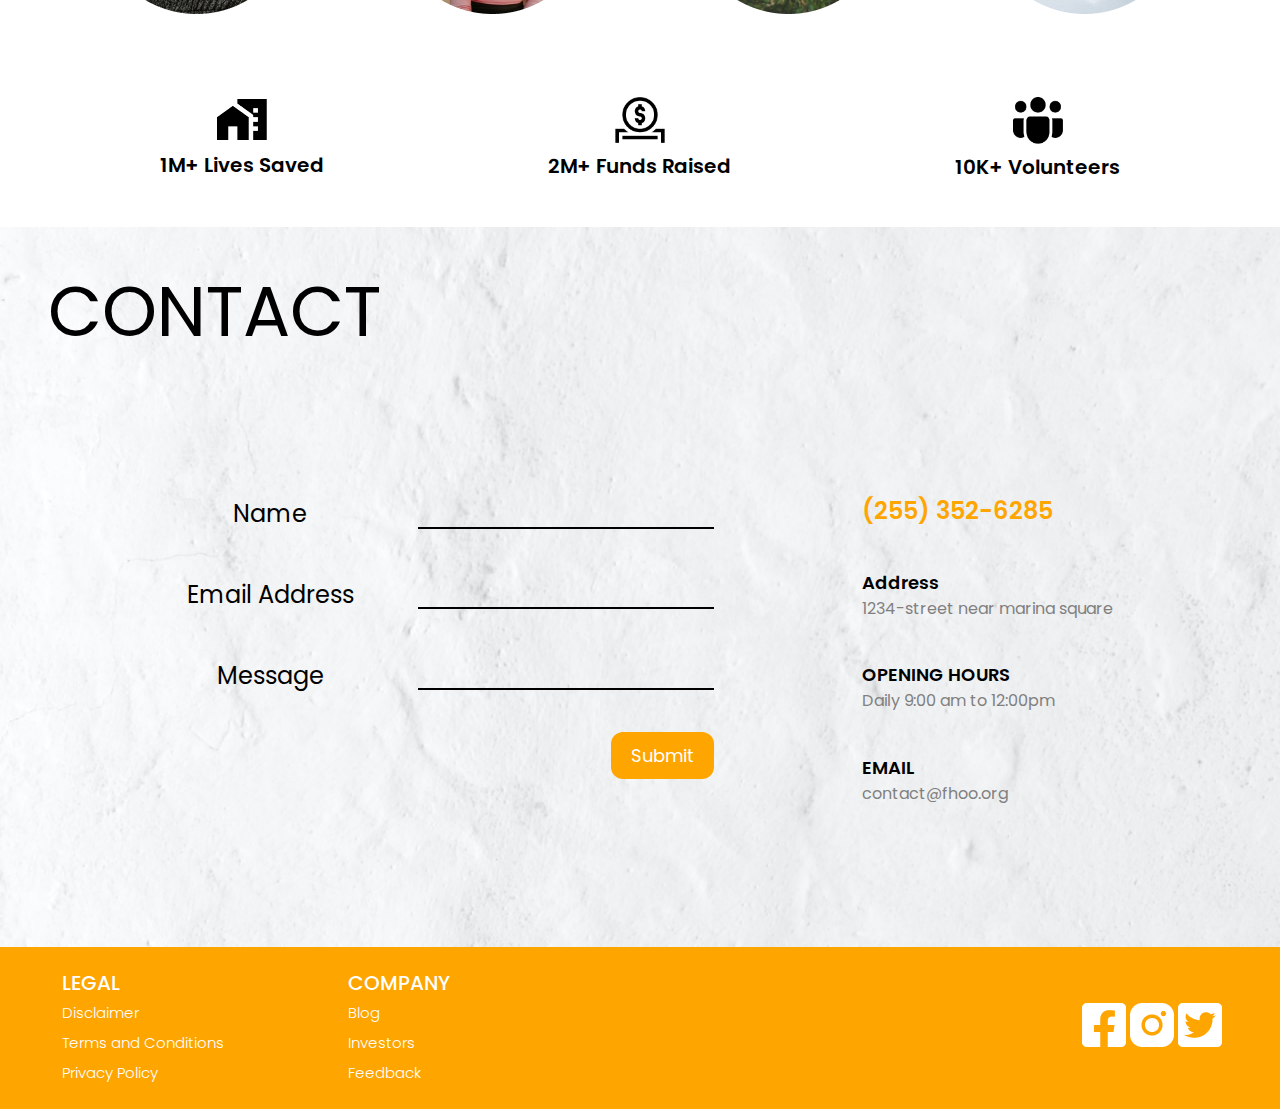
==== commit 80ed59fc: "Fixed some issues" ====
--- a/HTML/afterlogin_homepage.html
+++ b/HTML/afterlogin_homepage.html
@@ -5,7 +5,7 @@
     <meta http-equiv="X-UA-Compatible" content="IE=edge">
     <meta name="viewport" content="width=device-width, initial-scale=1.0">
     <title>FHOO</title>
-    <link rel="stylesheet" href="CSS/afterlogin_homepage.css">
+    <link rel="stylesheet" href="/CSS/afterlogin_homepage.css">
     <link rel="preconnect" href="https://fonts.gstatic.com">
     <link href="https://fonts.googleapis.com/css2?family=Poppins:wght@100;200;300;400;500;600;700&display=swap" rel="stylesheet">
     <link rel="preconnect" href="https://fonts.gstatic.com">
@@ -62,7 +62,7 @@
         </div>
 
         <div class="profile">
-            <img onclick="myFunction_3(event)" src="Assets/Ellipse 7.png">
+            <img onclick="myFunction_3(event)" src="/Assets/Ellipse 7.png">
             <div class="dropdown1">
                 <div id="profile" onclick="Redirect_userdashboard();">Profile</div>
                 <div id="logout" onclick="Redirect_home();">Log Out</div>
@@ -82,10 +82,10 @@
             <div class="home-btn"><button class = "join-btn" onclick="Redirect_signup();">JOIN US</button></div>
         </div>
         <div class="home-right">
-            <div class="main-img"><img src="Assets/home image 1.png" alt="home page image 1" class="home-img"></div>
+            <div class="main-img"><img src="/Assets/home image 1.png" alt="home page image 1" class="home-img"></div>
             <div class="secondary-img">
-                <img src="Assets/home image 2.png" alt="home page image 2" class="home-img">
-                <img src="Assets/home image 3.png" alt="home page image 3" class="home-img">
+                <img src="/Assets/home image 2.png" alt="home page image 2" class="home-img">
+                <img src="/Assets/home image 3.png" alt="home page image 3" class="home-img">
             </div>
         </div>
     </div>
@@ -96,22 +96,22 @@
             <p class="hero-text">Lorem ipsum dolor sit amet consectetur, adipisicing elit. Eaque libero omnis, enim expedita repellendus obcaecati accusantium itaque hic cum veritatis dolore cupiditate excepturi minima est nesciunt necessitatibus deleniti reiciendis nihil similique totam. Libero, ad.</p>
         </div>
         <div class="hero-img">
-            <img src="Assets/hero image 1.png" alt="member image">
-            <img src="Assets/hero image 2.png" alt="member image">
-            <img src="Assets/hero image 3.png" alt="member image">
-            <img src="Assets/hero image 4.png" alt="member image">
+            <img src="/Assets/hero image 1.png" alt="member image">
+            <img src="/Assets/hero image 2.png" alt="member image">
+            <img src="/Assets/hero image 3.png" alt="member image">
+            <img src="/Assets/hero image 4.png" alt="member image">
         </div>
         <div class="work">
             <div class="lives-rescue">
-                <img src="Assets/building icon.png" alt="">
+                <img src="/Assets/building icon.png" alt="">
                 <p>1M+ Lives Saved</p>
             </div>
             <div class="funds">
-                <img src="Assets/funds icon.png" alt="">
+                <img src="/Assets/funds icon.png" alt="">
                 <p>2M+ Funds Raised</p>
             </div>
             <div class="volunteers">
-                <img src="Assets/member icon.png" alt="">
+                <img src="/Assets/member icon.png" alt="">
                 <p>10K+ Volunteers</p>
             </div>
         </div>
@@ -176,13 +176,13 @@
         </div>
         <div class="footer-right">
             <div class="social-icons">
-                <a href="#"><img src="Assets/facebook icon.png" alt="facebook icon"></a>
-                <a href="#"><img src="Assets/instagram icon.png" alt="instagram icon"></a>
-                <a href="#"><img src="Assets/twitter icon.png" alt="twitter icon"></a>
+                <a href="#"><img src="/Assets/facebook icon.png" alt="facebook icon"></a>
+                <a href="#"><img src="/Assets/instagram icon.png" alt="instagram icon"></a>
+                <a href="#"><img src="/Assets/twitter icon.png" alt="twitter icon"></a>
             </div>
         </div>
     </footer>
-    <script type="text/javascript" src="Js/App.js"></script>
+    <script type="text/javascript" src="/Js/App.js"></script>
 </body>
 </html>
 
--- a/CSS/afterlogin_homepage.css
+++ b/CSS/afterlogin_homepage.css
@@ -0,0 +1,376 @@
+*{
+    margin: 0;
+    padding: 0;
+    box-sizing: border-box;
+}
+body{
+    background: url("/Assets/home\ page\ background.jpeg");
+    background-repeat: no-repeat;
+    background-size: contain;
+}
+/* NAVBAR STYLING STARTS */
+nav{
+    font-family: 'Poppins', sans-serif;
+    position: sticky;
+    top: 0;
+    height: 13vh;
+    display: flex;
+    justify-content: space-between;
+    align-items: center;
+    color: white;
+    z-index: 10;
+}
+#navbar{
+    background-color: rgb(23, 69, 102);
+}
+.navlinks{
+    margin-left: 17rem;
+    width: 40%;
+}
+.navlinks ul{
+    list-style: none;
+    display: flex;
+    justify-content: space-around;
+    align-items: center;
+    height: 100%;
+}
+.navlinks ul a{
+    color: white;
+    text-decoration: none;
+}
+.navlinks ul a:hover{
+    color: #FFA500;
+    cursor: pointer;
+}
+.logo{
+    margin-left: 3rem;
+    display: flex;
+    flex-direction: column;
+}
+.main-logo svg{
+    height: 40px;
+}
+.logo .name{
+    line-height: 100%;
+    margin-right: 15px;
+    font-size: 40px;
+    font-weight: 600;
+}
+.nav-search{
+    width: 20%;
+    display: flex;
+    justify-content: center;
+    align-items: center;
+    margin-right: 3rem;
+}
+
+.main-logo{
+    display: flex;
+    justify-content: space-between;
+    align-items: flex-end;
+}
+.nav-search input{
+    flex-grow: 2;
+    border: none;
+    height: 28px;
+}
+.nav-search svg:hover{
+    cursor: pointer;
+
+}
+.search-icon{
+    position: relative;
+    right: 20px;
+}
+.dropdown{
+    margin-top: 10px;
+    border-radius: 10px;
+    background-color: #FFA500;
+    color: white;
+    padding: 5px 10px;
+    position: absolute;
+    z-index: 10;
+    display: none;
+}
+.dropdown1{
+    margin-top: 25px;
+    right: 25px;
+    border-radius: 10px;
+    background-color: #FFA500;
+    color: white;
+    padding: 5px 10px;
+    position: absolute;
+    z-index: 10;
+    display: none;
+}
+.dropdown div{
+    color: black;
+    padding: 12px 16px;
+    text-decoration: none;
+    display: block;
+}                                                                                                                                                                                      
+.dropdown1 div{
+    color: black;
+    padding: 12px 16px;
+    text-decoration: none;
+    display: block;
+}
+.dropdown div:hover{
+    background-color: #ddd;
+    cursor: pointer;
+}
+.dropdown1 div:hover{
+    background-color: #ddd;
+    cursor: pointer;
+}
+.show {
+    display: block;
+}
+.profile img{
+    position: absolute;
+    width: 50px;
+    height: 50px;
+    left: 1460px;
+    top: 15px;
+}
+.profile img:hover{
+    cursor: pointer;
+}
+/* NAVBAR STYLING ENDS */
+
+/* HOME PAGE STYLING STARTS */
+.home-content{
+    display: flex;
+    justify-content: center;
+    align-items: center;
+    margin: 0 3rem;
+    height: 100vh;
+}
+.home-heading{
+    font-size: 80px;
+    line-height: 100px;
+    color: white;
+    font-family: Pompiere;
+}
+.home-heading span{
+    color: #FFA500;
+}
+.home-text{
+    font-size: 20px;
+    color: white;
+    line-height: 24px;
+    font-family: Pompiere;
+}
+.join-btn{
+    border: none;
+    background-color: #FFA500;
+    color: white;
+    padding: 11px 50px;
+    font-size: 24px;
+    line-height: 36px;
+    border-radius: 12px;
+    transition: all 0.2s ease-in-out;
+}
+.join-btn:hover{
+    transform: scale(1.05);
+    cursor: pointer;
+}
+.home-left{
+    display: flex;
+    flex-direction: column;
+    justify-content: space-around;
+    height: 70%;
+}
+.hone-right{
+    display: flex;
+    flex-direction: column;
+}
+.secondary-img{
+    position: relative;
+    top: 6rem;
+    display: flex;
+    justify-content: space-between;
+}
+/* HOME PAGE STYLING ENDS */
+
+/* HERO SECTION STYLING STARTS */
+.hero-section{
+    margin: 0 3rem;
+    height: 90vh;
+    display: flex;
+    flex-direction: column;
+    justify-content: space-around;
+}
+.hero-heading{
+    display: flex;
+    flex-direction: column;
+    justify-content: space-around;
+    font-family: Pompiere;
+    line-height: 20px;
+    width: 40%;
+    height: 35%;
+}
+.hero-head{
+    font-size: 80px;
+    color: #FFA500;
+}
+.hero-text{
+    font-size: 22px;
+    line-height: 25px;
+}
+.hero-img{
+    display: flex;
+    justify-content: space-around;
+    align-items: center;
+}
+.work{
+    display: flex;
+    justify-content: space-around;
+    align-items: center;
+}
+.work img{
+    width: 50px;
+}
+.work p{
+    font-family: Poppins;
+    font-size: 20px;
+    font-weight: 600;
+    color: black;
+}
+.lives-rescue, .funds, .volunteers{
+    height: 100px;
+    display: flex;
+    flex-direction: column;
+    justify-content: space-evenly;
+    align-items: center;
+}
+/* HERO SECTION STYLING ENDS */
+
+/* CONTACT SECTION STYLING STARTS */
+.contact-section{
+    background: url(/Assets/contact\ background.png);
+    background-repeat: no-repeat;
+    background-size: cover;
+    font-family: Poppins;
+    height: 80vh;
+    padding: 0 3rem;
+    display: flex;
+    flex-direction: column;
+    justify-content: space-evenly;
+}
+.contact-heading{
+    font-size: 70px;
+    line-height: 80px;
+}
+.main-contact{
+    height: 70%;
+    display: flex;
+    justify-content: space-around;
+    align-items: center;
+}
+.contact-left{
+    width: 50%;
+    height: 70%;
+}
+.contact-left form{
+    height: 100%;
+    display: flex;
+    flex-direction: column;
+    justify-content: space-around;
+}
+.form-divs{
+    height: 25%;
+    display: flex;
+    justify-content: space-around;
+    align-items: center;
+}
+.form-divs p, .form-divs input{
+    font-size: 24px;
+    width: 50%;
+}
+.form-divs input{
+    outline: none;
+    border: none;
+    border-bottom: 2px solid black;
+    background: none;
+}
+.form-divs p{
+    text-align: center;
+}
+.submit div{
+    padding: 10px 20px;
+    font-size: 18px;
+    color: white;
+    background-color: #FFA500;
+    border: none;
+    border-radius: 12px;
+    margin-left: auto;
+    margin-top: 1-px;
+    transition: all 0.2s ease-in;
+}
+.submit div:hover{
+    font-weight: 600;
+    cursor: pointer;
+    transform: scale(1.05);
+}
+#msg{
+    font-size: 20px;
+    margin-left: 225px;
+    margin-top: 30px;
+}
+.contact-right{
+    width: 25%;
+    height: 70%;
+    display: flex;
+    flex-direction: column;
+    justify-content: space-around;
+}
+.contact-right .phone{
+    font-size: 24px;
+    color: #FFA500;
+    font-weight: 600;
+}
+.contact-right .right-heads{
+    font-size: 18px;
+    font-weight: 600;
+}
+.contact-right .right-text{
+    color: grey;
+}
+/* CONTACT SECTION STYLING ENDS */
+
+/* FOOTER STYLING STARTS */
+footer{
+    font-family: Poppins;
+    height: 18vh;
+    background-color: #FFA500;
+    display: flex;
+    justify-content: space-between;
+    align-items: center;
+}
+.footer-left{
+    display: flex;
+    justify-content: space-around;
+    align-items: center;
+    width: 40%;
+    height: 100%;
+}
+.footer-right{
+    width: 20%;
+    text-align: center;
+}
+.left-heading{
+    font-size: 20px;
+    color: white;
+    font-weight: 500;
+}
+.left-text{
+    color: white;
+    font-size: 15px;
+    font-weight: 300;
+    line-height: 30px;
+}
+.left-text:hover{
+    cursor: pointer;
+}
+/* FOOTER STYLING ENDS */